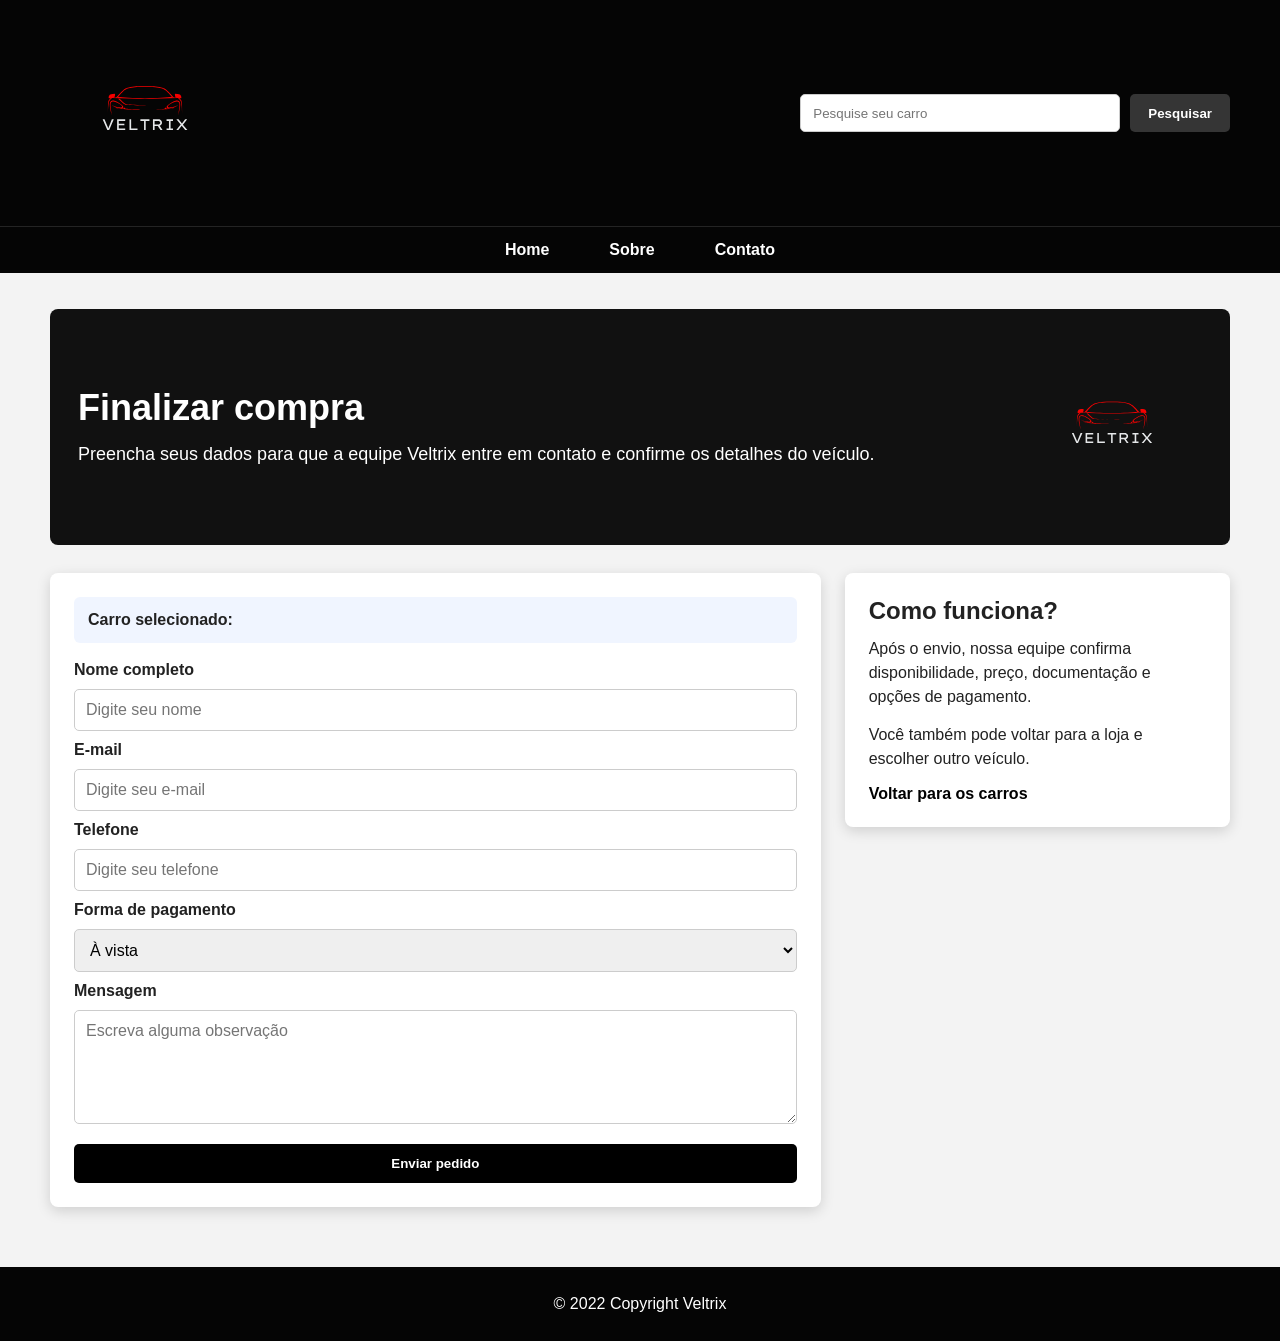
==== Comprar.html @ 274b274d "atualização 1.3" ====
<!DOCTYPE html>
<html lang="pt-br">

<head>
    <meta charset="UTF-8">
    <meta name="viewport" content="width=device-width, initial-scale=1.0">
    <title>Comprar - Veltrix</title>
    <link rel="stylesheet" href="css/style.css">
</head>

<body>
    <header class="topo">
        <div class="barra-topo">
            <a class="logo" href="index.html" aria-label="Veltrix">
                <img src="img/Velotrix.svg" alt="Veltrix">
            </a>

            <form class="pesquisa" role="search">
                <input type="search" aria-label="Pesquise" placeholder="Pesquise seu carro">
                <button type="submit">Pesquisar</button>
            </form>
        </div>

        <nav class="menu" aria-label="Menu principal">
            <ul>
                <li><a href="index.html">Home</a></li>
                <li><a href="Sobre.html">Sobre</a></li>
                <li><a href="Contato.html">Contato</a></li>
            </ul>
        </nav>
    </header>

    <main class="pagina-compra">
        <section class="compra-resumo">
            <div>
                <h1>Finalizar compra</h1>
                <p>Preencha seus dados para que a equipe Veltrix entre em contato e confirme os detalhes do veículo.</p>
            </div>
            <img src="img/Velotrix.svg" alt="Veltrix">
        </section>

        <section class="area-compra">
            <form class="form-compra">
                <div class="carro-selecionado">
                    <strong>Carro selecionado:</strong>
                    <p id="ferrari" class="carro-opcao">Ferrari</p>
                    <p id="fusca" class="carro-opcao">Fuscão Preto</p>
                    <p id="porsche" class="carro-opcao">Porsche</p>
                    <p id="byd" class="carro-opcao">BYD Seal</p>
                    <p id="chiron" class="carro-opcao">Bugatti Chiron</p>
                    <p id="veneno" class="carro-opcao">Lamborghini Veneno</p>
                    <p id="spider" class="carro-opcao">Lamborghini Spider</p>
                    <p id="audi" class="carro-opcao">Audi RS6</p>
                    <p id="jaguar" class="carro-opcao">Jaguar</p>
                    <p id="range-rover" class="carro-opcao">Range Rover Sport</p>
                </div>

                <label for="nome">Nome completo</label>
                <input id="nome" name="nome" type="text" placeholder="Digite seu nome">

                <label for="email">E-mail</label>
                <input id="email" name="email" type="email" placeholder="Digite seu e-mail">

                <label for="telefone">Telefone</label>
                <input id="telefone" name="telefone" type="tel" placeholder="Digite seu telefone">

                <label for="pagamento">Forma de pagamento</label>
                <select id="pagamento" name="pagamento">
                    <option>À vista</option>
                    <option>Financiamento</option>
                    <option>Consórcio</option>
                    <option>Troca com usado</option>
                </select>

                <label for="mensagem">Mensagem</label>
                <textarea id="mensagem" name="mensagem" rows="5" placeholder="Escreva alguma observação"></textarea>

                <button type="submit">Enviar pedido</button>
            </form>

            <aside class="compra-info">
                <h2>Como funciona?</h2>
                <p>Após o envio, nossa equipe confirma disponibilidade, preço, documentação e opções de pagamento.</p>
                <p>Você também pode voltar para a loja e escolher outro veículo.</p>
                <a href="index.html">Voltar para os carros</a>
            </aside>
        </section>
    </main>

    <footer class="rodape">© 2022 Copyright Veltrix</footer>
</body>

</html>
---- css/style.css ----
﻿* {
    box-sizing: border-box;
    margin: 0;
    padding: 0;
}

body {
    min-height: 100vh;
    font-family: Arial, Helvetica, sans-serif;
    color: #222;
    background-color: #f3f3f3;
}

.topo {
    background-color: #050505;
    color: #fff;
}

.barra-topo {
    width: min(1180px, 94%);
    margin: 0 auto;
    padding: 18px 0;
    display: flex;
    align-items: center;
    justify-content: space-between;
    gap: 24px;
}

.logo img {
    width: 190px;
    display: block;
}

.pesquisa {
    display: flex;
    align-items: center;
    gap: 10px;
    flex: 1;
    justify-content: flex-end;
}

.pesquisa input {
    width: min(320px, 100%);
    height: 38px;
    border-radius: 5px;
    border: 1px solid #ccc;
    padding: 0 12px;
}

.pesquisa button,
.botao-comprar {
    border: none;
    border-radius: 5px;
    background-color: #353535;
    color: #fff;
    cursor: pointer;
    font-weight: bold;
    transition: background-color 0.2s ease, transform 0.2s ease;
}

.pesquisa button {
    height: 38px;
    padding: 0 18px;
}

.pesquisa button:hover,
.botao-comprar:hover {
    background-color: #4e4e4e;
    transform: translateY(-2px);
}

.menu {
    border-top: 1px solid #242424;
}

.menu ul {
    width: min(1180px, 94%);
    margin: 0 auto;
    padding: 14px 0;
    display: flex;
    justify-content: center;
    gap: 60px;
    list-style: none;
}

.menu a {
    color: #fff;
    text-decoration: none;
    font-weight: bold;
}

.menu a:hover {
    color: #9ac5ff;
}

.banner {
    width: min(1180px, 94%);
    margin: 36px auto 0;
    display: grid;
    grid-template-columns: repeat(3, 1fr);
    gap: 16px;
    background-color: #050505;
    padding: 16px;
    border-radius: 8px;
}

.banner img {
    width: 100%;
    height: 260px;
    object-fit: cover;
    border-radius: 6px;
    background-color: #111;
}

.banner-paginas img {
    height: 300px;
}

.container-cards {
    width: min(1180px, 94%);
    margin: 46px auto;
    display: grid;
    grid-template-columns: repeat(auto-fit, minmax(220px, 1fr));
    gap: 24px;
}

.card-carro {
    overflow: hidden;
    border-radius: 8px;
    background-color: #fff;
    box-shadow: 0 4px 14px rgba(0, 0, 0, 0.15);
}

.card-carro img {
    width: 100%;
    height: 170px;
    object-fit: cover;
    display: block;
}

.info-carro {
    padding: 16px;
    display: flex;
    align-items: center;
    justify-content: space-between;
    gap: 12px;
}

.info-carro p {
    font-weight: bold;
    line-height: 1.3;
}

.botao-comprar {
    padding: 8px 14px;
    background-color: #111;
    text-decoration: none;
    display: inline-block;
    text-align: center;
}

.pagina-compra {
    width: min(1180px, 94%);
    margin: 36px auto 0;
}

.compra-resumo {
    display: flex;
    align-items: center;
    justify-content: space-between;
    gap: 24px;
    padding: 28px;
    border-radius: 8px;
    background-color: #111;
    color: #fff;
}

.compra-resumo h1 {
    margin-bottom: 12px;
    font-size: 36px;
}

.compra-resumo p {
    font-size: 18px;
    line-height: 1.5;
}

.compra-resumo img {
    width: 180px;
}

.area-compra {
    margin-top: 28px;
    display: grid;
    grid-template-columns: 2fr 1fr;
    gap: 24px;
    align-items: start;
}

.form-compra,
.compra-info {
    border-radius: 8px;
    background-color: #fff;
    box-shadow: 0 4px 14px rgba(0, 0, 0, 0.15);
}

.form-compra {
    padding: 24px;
    display: flex;
    flex-direction: column;
    gap: 10px;
}

.form-compra label {
    font-weight: bold;
}

.carro-selecionado {
    margin-bottom: 8px;
    padding: 14px;
    border-radius: 6px;
    background-color: #f0f5ff;
}

.carro-opcao {
    display: none;
    margin-top: 6px;
    font-size: 20px;
    font-weight: bold;
    color: #000000;
}

.carro-opcao:target {
    display: block;
}

.form-compra input,
.form-compra select,
.form-compra textarea {
    width: 100%;
    border: 1px solid #ccc;
    border-radius: 5px;
    padding: 11px;
    font: inherit;
}

.form-compra button {
    margin-top: 10px;
    border: none;
    border-radius: 5px;
    padding: 12px;
    background-color: #000000;
    color: #fff;
    cursor: pointer;
    font-weight: bold;
}

.form-compra button:hover {
    background-color: #353535;
}

.compra-info {
    padding: 24px;
}

.compra-info h2 {
    margin-bottom: 12px;
}

.compra-info p {
    margin-bottom: 14px;
    line-height: 1.5;
}

.compra-info a {
    color: #000000;
    font-weight: bold;
    text-decoration: none;
}

.conteudo {
    width: min(980px, 94%);
    margin: 32px auto 0;
    padding: 26px;
    border-radius: 8px;
    background-color: #6f6f6f;
    color: #fff;
}

.conteudo h1 {
    margin-bottom: 16px;
    font-size: 34px;
}

.conteudo p {
    margin-bottom: 14px;
    font-size: 18px;
    line-height: 1.6;
}

.destaque-contato {
    background-color: #848484;
}

.rodape {
    margin-top: 60px;
    padding: 28px;
    text-align: center;
    background-color: #050505;
    color: #fff;
}

@media (max-width: 760px) {
    .barra-topo {
        flex-direction: column;
        align-items: stretch;
    }

    .logo img {
        margin: 0 auto;
    }

    .pesquisa {
        justify-content: center;
        flex-wrap: wrap;
    }

    .menu ul {
        gap: 28px;
        flex-wrap: wrap;
    }

    .banner {
        grid-template-columns: 1fr;
    }

    .banner img,
    .banner-paginas img {
        height: 220px;
    }

    .info-carro {
        flex-direction: column;
        align-items: flex-start;
    }

    .area-compra {
        grid-template-columns: 1fr;
    }

    .compra-resumo {
        flex-direction: column;
        text-align: center;
    }
}
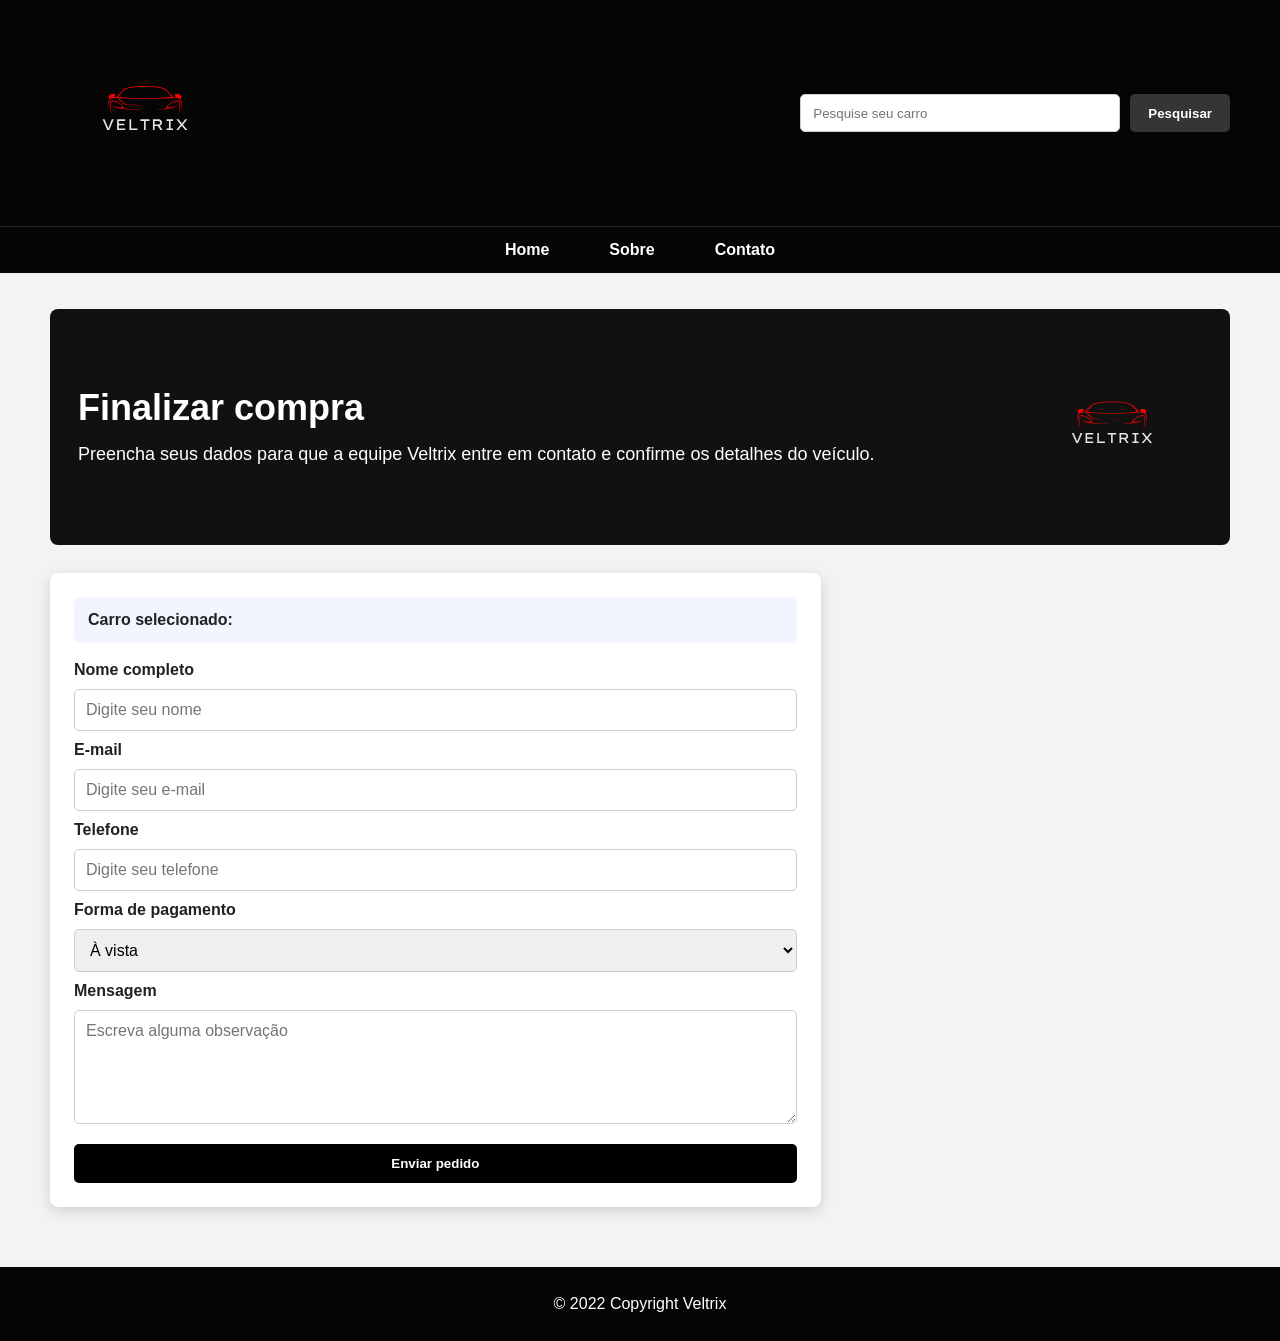
==== commit 2384212f: "atualização 1.4" ====
--- a/Comprar.html
+++ b/Comprar.html
@@ -77,13 +77,6 @@
 
                 <button type="submit">Enviar pedido</button>
             </form>
-
-            <aside class="compra-info">
-                <h2>Como funciona?</h2>
-                <p>Após o envio, nossa equipe confirma disponibilidade, preço, documentação e opções de pagamento.</p>
-                <p>Você também pode voltar para a loja e escolher outro veículo.</p>
-                <a href="index.html">Voltar para os carros</a>
-            </aside>
         </section>
     </main>
 
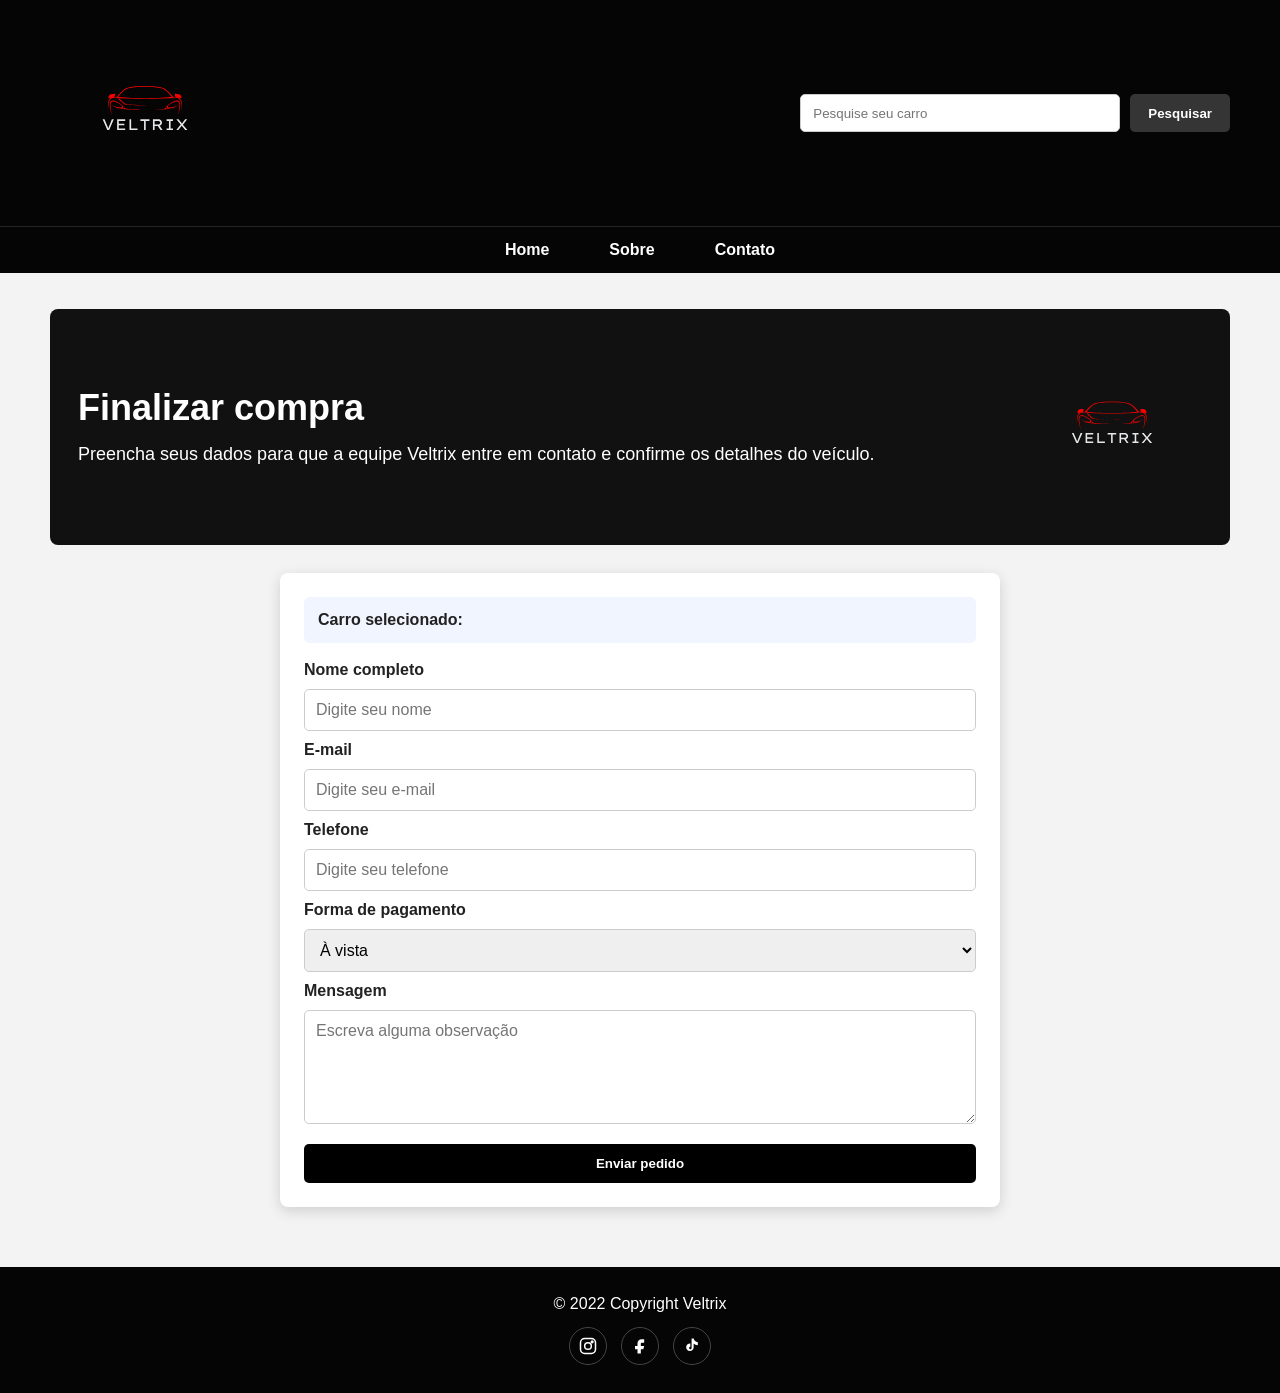
==== commit 9bda251d: "atualização 2.0" ====
--- a/Comprar.html
+++ b/Comprar.html
@@ -40,19 +40,69 @@
         </section>
 
         <section class="area-compra">
-            <form class="form-compra">
+            <form id="form-compra" class="form-compra">
                 <div class="carro-selecionado">
                     <strong>Carro selecionado:</strong>
-                    <p id="ferrari" class="carro-opcao">Ferrari</p>
-                    <p id="fusca" class="carro-opcao">Fuscão Preto</p>
-                    <p id="porsche" class="carro-opcao">Porsche</p>
-                    <p id="byd" class="carro-opcao">BYD Seal</p>
-                    <p id="chiron" class="carro-opcao">Bugatti Chiron</p>
-                    <p id="veneno" class="carro-opcao">Lamborghini Veneno</p>
-                    <p id="spider" class="carro-opcao">Lamborghini Spider</p>
-                    <p id="audi" class="carro-opcao">Audi RS6</p>
-                    <p id="jaguar" class="carro-opcao">Jaguar</p>
-                    <p id="range-rover" class="carro-opcao">Range Rover Sport</p>
+                    <div id="ferrari" class="carro-opcao">
+                        <p>Ferrari</p>
+                        <img src="img/ferrari.webp" alt="Ferrari">
+                        <span class="valor-fipe">R$ 4.209.050,00</span>
+                        <p class="descricao-carro">Esportivo de luxo com design marcante, motor potente e acabamento premium para quem busca desempenho e exclusividade.</p>
+                    </div>
+                    <div id="fusca" class="carro-opcao">
+                        <p>Fuscão Preto</p>
+                        <img src="img/fusca preto.jpg" alt="Fusca preto">
+                        <span class="valor-fipe">R$ 30.393,00</span>
+                        <p class="descricao-carro">Clássico nacional com visual estiloso, manutenção simples e personalidade forte para o dia a dia ou coleção.</p>
+                    </div>
+                    <div id="porsche" class="carro-opcao">
+                        <p>Porsche</p>
+                        <img src="img/porsche.webp" alt="Porsche">
+                        <span class="valor-fipe">R$ 1.154.540,00</span>
+                        <p class="descricao-carro">Modelo esportivo com excelente dirigibilidade, interior sofisticado e desempenho feito para amantes de velocidade.</p>
+                    </div>
+                    <div id="byd" class="carro-opcao">
+                        <p>BYD Seal</p>
+                        <img src="img/byd.avif" alt="BYD Seal">
+                        <span class="valor-fipe">R$ 299.998,00</span>
+                        <p class="descricao-carro">Sedã elétrico moderno, silencioso e tecnológico, ideal para quem procura economia e inovação.</p>
+                    </div>
+                    <div id="chiron" class="carro-opcao">
+                        <p>Bugatti Chiron</p>
+                        <img src="img/chiron.jpg" alt="Bugatti Chiron">
+                        <span class="valor-fipe">R$ 50.000.000,00</span>
+                        <p class="descricao-carro">Hipercarro de altíssimo desempenho, com luxo extremo e presença única em qualquer garagem.</p>
+                    </div>
+                    <div id="veneno" class="carro-opcao">
+                        <p>Lamborghini Veneno</p>
+                        <img src="img/veneno.jpg" alt="Lamborghini Veneno">
+                        <span class="valor-fipe">R$ 30.000.000,00</span>
+                        <p class="descricao-carro">Superesportivo raro, agressivo e exclusivo, criado para impressionar pelo visual e pela performance.</p>
+                    </div>
+                    <div id="spider" class="carro-opcao">
+                        <p>Lamborghini Spider</p>
+                        <img src="img/spider.webp" alt="Lamborghini Spider">
+                        <span class="valor-fipe">R$ 3.721.010,00</span>
+                        <p class="descricao-carro">Conversível esportivo com visual impactante, som envolvente e experiência de direção emocionante.</p>
+                    </div>
+                    <div id="audi" class="carro-opcao">
+                        <p>Audi RS6</p>
+                        <img src="img/Audi-RS6-Performance-25-1320x743.webp" alt="Audi RS6">
+                        <span class="valor-fipe">R$ 1.207.580,00</span>
+                        <p class="descricao-carro">Perua esportiva com muito espaço, conforto e potência, combinando uso familiar com alta performance.</p>
+                    </div>
+                    <div id="jaguar" class="carro-opcao">
+                        <p>Jaguar</p>
+                        <img src="img/jaguar.webp" alt="Jaguar">
+                        <span class="valor-fipe">R$ 374.510,00</span>
+                        <p class="descricao-carro">Veículo elegante, confortável e refinado, pensado para quem valoriza estilo e uma condução suave.</p>
+                    </div>
+                    <div id="range-rover" class="carro-opcao">
+                        <p>Range Rover Sport</p>
+                        <img src="img/range-rover-sport-2023.jpg" alt="Range Rover Sport">
+                        <span class="valor-fipe">R$ 719.324,00</span>
+                        <p class="descricao-carro">SUV premium com presença robusta, conforto elevado e versatilidade para cidade, estrada e terrenos difíceis.</p>
+                    </div>
                 </div>
 
                 <label for="nome">Nome completo</label>
@@ -80,7 +130,73 @@
         </section>
     </main>
 
-    <footer class="rodape">© 2022 Copyright Veltrix</footer>
+    <div id="fundo-mensagem" class="fundo-mensagem">
+        <div class="mensagem-parabens">
+            Parabéns pela sua nova aquisição!
+        </div>
+    </div>
+    <div id="area-confeites" class="area-confeites"></div>
+
+    <footer class="rodape">
+        <p>© 2022 Copyright Veltrix</p>
+        <div class="redes-sociais" aria-label="Redes sociais">
+            <a href="https://www.instagram.com/" aria-label="Instagram">
+                <svg viewBox="0 0 24 24" aria-hidden="true">
+                    <rect x="3" y="3" width="18" height="18" rx="5"></rect>
+                    <circle cx="12" cy="12" r="4"></circle>
+                    <circle cx="17" cy="7" r="1"></circle>
+                </svg>
+            </a>
+            <a href="https://www.facebook.com/?locale=pt_BR" aria-label="Facebook">
+                <svg viewBox="0 0 24 24" aria-hidden="true">
+                    <path d="M14 8h3V4h-3c-3 0-5 2-5 5v3H6v4h3v5h4v-5h3l1-4h-4V9c0-.6.4-1 1-1z"></path>
+                </svg>
+            </a>
+            <a href="https://www.tiktok.com/pt-BR/" aria-label="TikTok">
+                <svg viewBox="0 0 24 24" aria-hidden="true">
+                    <path d="M14 3v10.5A4.5 4.5 0 1 1 10 9v4a1.5 1.5 0 1 0 1.5 1.5V3h2.5c.6 2.4 2.3 4.1 5 4.5V11c-2-.1-3.8-.9-5-2z"></path>
+                </svg>
+            </a>
+        </div>
+    </footer>
+
+    <script>
+        const formulario = document.getElementById("form-compra");
+        const fundoMensagem = document.getElementById("fundo-mensagem");
+        const areaConfeites = document.getElementById("area-confeites");
+        const cores = ["#ff4d4d", "#ffd633", "#4dd2ff", "#66ff99", "#ff66d9"];
+
+        formulario.addEventListener("submit", function (evento) {
+            evento.preventDefault();
+            fundoMensagem.style.display = "block";
+            soltarConfeites();
+            formulario.reset();
+        });
+
+        fundoMensagem.addEventListener("click", function () {
+            fundoMensagem.style.display = "none";
+        });
+
+        function soltarConfeites() {
+            areaConfeites.innerHTML = "";
+
+            for (let i = 0; i < 50; i++) {
+                const confeite = document.createElement("div");
+                const corAleatoria = cores[Math.floor(Math.random() * cores.length)];
+
+                confeite.classList.add("confeite");
+                confeite.style.left = Math.random() * 100 + "%";
+                confeite.style.backgroundColor = corAleatoria;
+                confeite.style.animationDelay = Math.random() * 0.5 + "s";
+
+                areaConfeites.appendChild(confeite);
+            }
+
+            setTimeout(function () {
+                areaConfeites.innerHTML = "";
+            }, 3500);
+        }
+    </script>
 </body>
 
 </html>
--- a/css/style.css
+++ b/css/style.css
@@ -151,6 +151,17 @@
     line-height: 1.3;
 }
 
+.valor-fipe {
+    display: inline-block;
+    margin-top: 6px;
+    padding: 5px 9px;
+    border-radius: 5px;
+    background-color: #eeeeee;
+    color: #111;
+    font-size: 14px;
+    font-weight: bold;
+}
+
 .botao-comprar {
     padding: 8px 14px;
     background-color: #111;
@@ -191,10 +202,8 @@
 
 .area-compra {
     margin-top: 28px;
-    display: grid;
-    grid-template-columns: 2fr 1fr;
-    gap: 24px;
-    align-items: start;
+    display: flex;
+    justify-content: center;
 }
 
 .form-compra,
@@ -205,6 +214,7 @@
 }
 
 .form-compra {
+    width: min(720px, 100%);
     padding: 24px;
     display: flex;
     flex-direction: column;
@@ -225,13 +235,43 @@
 .carro-opcao {
     display: none;
     margin-top: 6px;
-    font-size: 20px;
-    font-weight: bold;
     color: #000000;
 }
 
 .carro-opcao:target {
     display: block;
+}
+
+.carro-opcao > p:first-child {
+    margin-bottom: 10px;
+    font-size: 20px;
+    font-weight: bold;
+}
+
+.carro-opcao .valor-fipe {
+    display: block;
+    width: fit-content;
+    margin: 14px auto 12px;
+    padding: 10px 18px;
+    border-radius: 6px;
+    background-color: #111;
+    color: #fff;
+    font-size: 24px;
+    text-align: center;
+}
+
+.carro-opcao img {
+    width: 100%;
+    max-height: 280px;
+    object-fit: cover;
+    border-radius: 6px;
+    display: block;
+}
+
+.descricao-carro {
+    margin-top: 12px;
+    line-height: 1.5;
+    color: #333;
 }
 
 .form-compra input,
@@ -259,6 +299,59 @@
     background-color: #353535;
 }
 
+.fundo-mensagem {
+    display: none;
+    position: fixed;
+    inset: 0;
+    background-color: rgba(0, 0, 0, 0.35);
+    z-index: 10;
+}
+
+.mensagem-parabens {
+    position: fixed;
+    top: 50%;
+    left: 50%;
+    transform: translate(-50%, -50%);
+    width: min(420px, 90%);
+    padding: 24px;
+    border-radius: 8px;
+    background-color: #111;
+    color: #fff;
+    text-align: center;
+    font-size: 24px;
+    font-weight: bold;
+    box-shadow: 0 4px 18px rgba(0, 0, 0, 0.35);
+}
+
+.area-confeites {
+    position: fixed;
+    inset: 0;
+    pointer-events: none;
+    overflow: hidden;
+    z-index: 11;
+}
+
+.confeite {
+    position: absolute;
+    top: -20px;
+    width: 10px;
+    height: 16px;
+    border-radius: 2px;
+    animation: cair-confeite 3s linear forwards;
+}
+
+@keyframes cair-confeite {
+    from {
+        transform: translateY(0) rotate(0deg);
+        opacity: 1;
+    }
+
+    to {
+        transform: translateY(110vh) rotate(720deg);
+        opacity: 0;
+    }
+}
+
 .compra-info {
     padding: 24px;
 }
@@ -310,6 +403,49 @@
     color: #fff;
 }
 
+.rodape p {
+    margin-bottom: 14px;
+}
+
+.redes-sociais {
+    display: flex;
+    justify-content: center;
+    gap: 14px;
+}
+
+.redes-sociais a {
+    width: 38px;
+    height: 38px;
+    border: 1px solid #444;
+    border-radius: 50%;
+    display: inline-flex;
+    align-items: center;
+    justify-content: center;
+    color: #fff;
+    text-decoration: none;
+    transition: background-color 0.2s ease, transform 0.2s ease;
+}
+
+.redes-sociais a:hover {
+    background-color: #353535;
+    transform: translateY(-2px);
+}
+
+.redes-sociais svg {
+    width: 20px;
+    height: 20px;
+    fill: none;
+    stroke: currentColor;
+    stroke-width: 1.8;
+    stroke-linecap: round;
+    stroke-linejoin: round;
+}
+
+.redes-sociais path {
+    fill: currentColor;
+    stroke: none;
+}
+
 @media (max-width: 760px) {
     .barra-topo {
         flex-direction: column;
@@ -344,13 +480,8 @@
         align-items: flex-start;
     }
 
-    .area-compra {
-        grid-template-columns: 1fr;
-    }
-
     .compra-resumo {
         flex-direction: column;
         text-align: center;
     }
 }
-
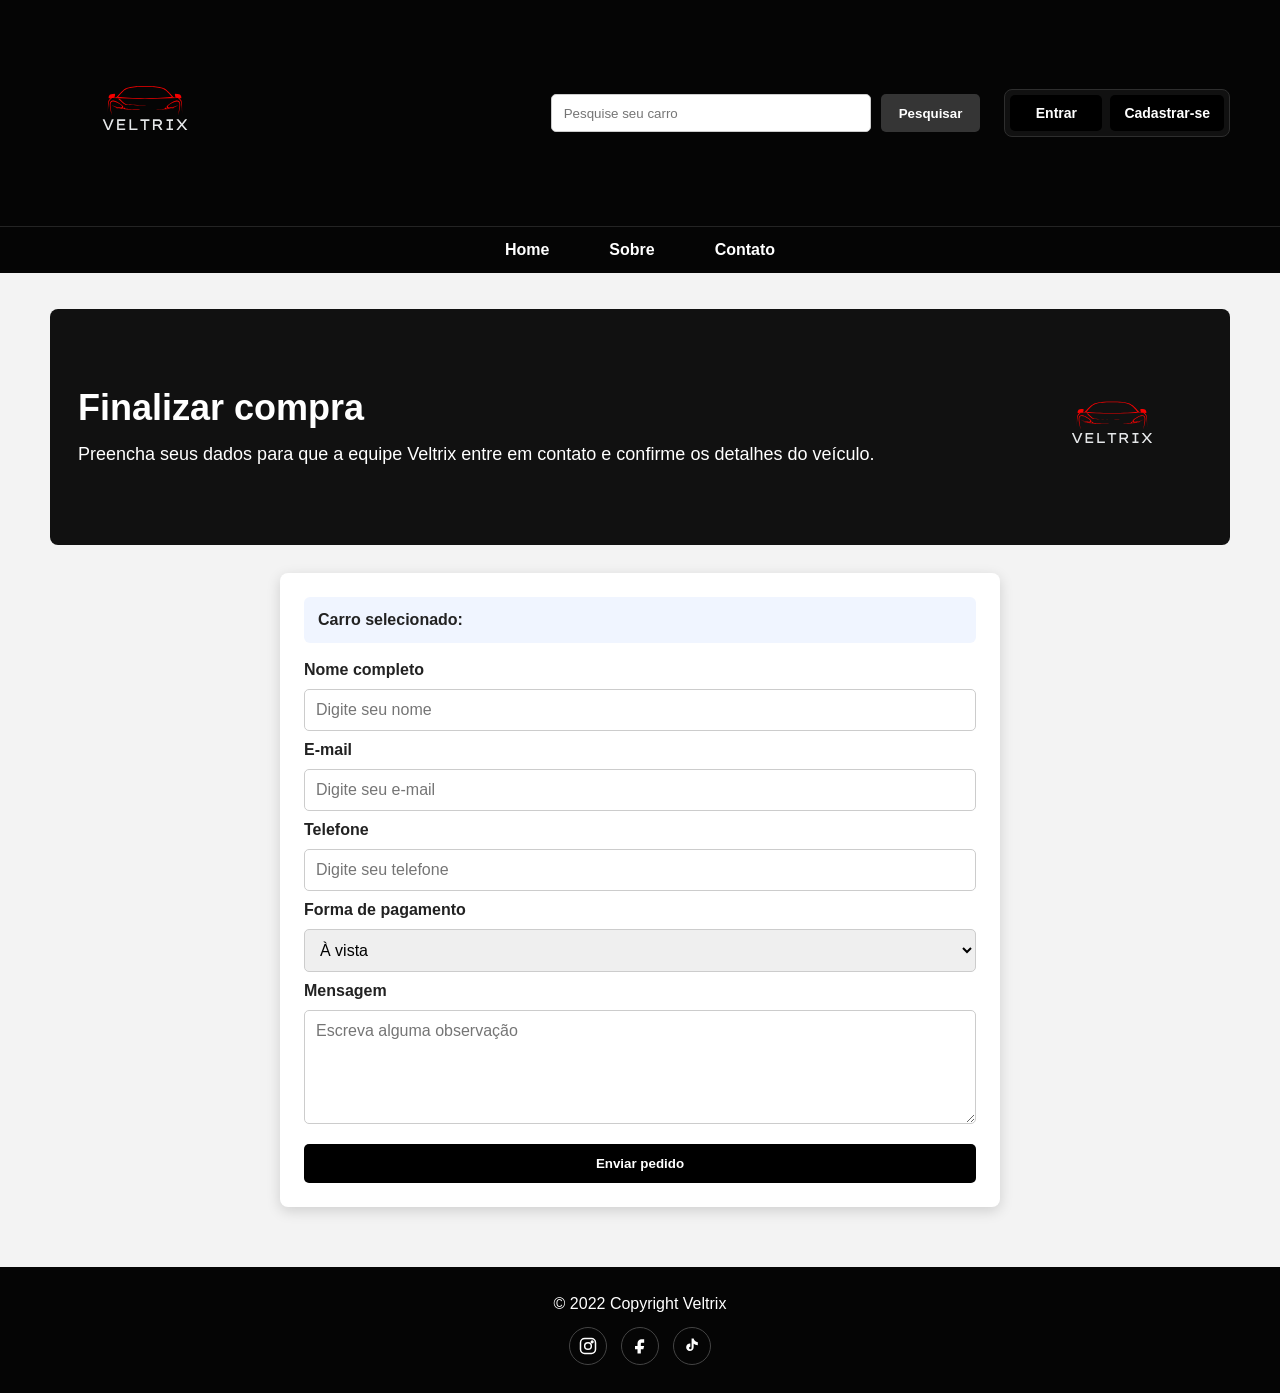
==== commit 9a550baf: "atualização 2.1" ====
--- a/Comprar.html
+++ b/Comprar.html
@@ -19,6 +19,11 @@
                 <input type="search" aria-label="Pesquise" placeholder="Pesquise seu carro">
                 <button type="submit">Pesquisar</button>
             </form>
+
+            <div class="acoes-conta" aria-label="Acesso do cliente">
+                <a class="botao-entrar" href="Login.html">Entrar</a>
+                <a class="botao-cadastrar" href="Cadastrar.html">Cadastrar-se</a>
+            </div>
         </div>
 
         <nav class="menu" aria-label="Menu principal">
@@ -197,6 +202,7 @@
             }, 3500);
         }
     </script>
+    <script src="app.js"></script>
 </body>
 
 </html>
--- a/css/style.css
+++ b/css/style.css
@@ -65,6 +65,103 @@
 
 .pesquisa button:hover,
 .botao-comprar:hover {
+    background-color: #4e4e4e;
+    transform: translateY(-2px);
+}
+
+.acoes-conta {
+    display: flex;
+    align-items: center;
+    gap: 8px;
+    padding: 5px;
+    border: 1px solid #2e2e2e;
+    border-radius: 8px;
+    background-color: #111;
+}
+
+.acoes-conta a {
+    min-width: 92px;
+    border-radius: 5px;
+    padding: 10px 14px;
+    color: #fff;
+    font-size: 14px;
+    font-weight: bold;
+    text-align: center;
+    text-decoration: none;
+    transition: background-color 0.2s ease, color 0.2s ease, transform 0.2s ease;
+}
+
+.botao-entrar {
+    background-color: #000;
+}
+
+.botao-cadastrar {
+    background-color: #000;
+    color: #fff !important;
+}
+
+.acoes-conta a:hover {
+    transform: translateY(-2px);
+}
+
+.botao-entrar:hover {
+    background-color: #4e4e4e;
+}
+
+.botao-cadastrar:hover {
+    background-color: #4e4e4e;
+}
+
+.perfil-logado {
+    padding: 6px;
+}
+
+.perfil-cliente {
+    min-width: 168px !important;
+    display: flex;
+    align-items: center;
+    gap: 10px;
+    padding: 6px 10px !important;
+    background-color: #000;
+}
+
+.avatar-cliente {
+    width: 34px;
+    height: 34px;
+    border-radius: 50%;
+    display: inline-flex;
+    align-items: center;
+    justify-content: center;
+    background-color: #fff;
+    color: #000;
+    font-weight: bold;
+}
+
+.perfil-cliente span:last-child {
+    display: flex;
+    flex-direction: column;
+    align-items: flex-start;
+    line-height: 1.2;
+}
+
+.perfil-cliente small {
+    color: #cfcfcf;
+    font-size: 12px;
+    font-weight: normal;
+}
+
+.botao-sair {
+    border: 1px solid #444;
+    border-radius: 5px;
+    padding: 10px 12px;
+    background-color: #2f2f2f;
+    color: #fff;
+    cursor: pointer;
+    font-weight: bold;
+    transition: background-color 0.2s ease, transform 0.2s ease;
+}
+
+.botao-sair:hover {
     background-color: #4e4e4e;
     transform: translateY(-2px);
 }
@@ -395,6 +492,105 @@
     background-color: #848484;
 }
 
+.pagina-login {
+    width: min(1180px, 94%);
+    min-height: 620px;
+    margin: 36px auto 0;
+    display: flex;
+    align-items: center;
+    justify-content: center;
+    padding: 48px 0;
+    background: linear-gradient(rgba(0, 0, 0, 0.58), rgba(0, 0, 0, 0.72)), url("../img/Audi-RS6-Performance-25-1320x743.webp") center/cover;
+    border-radius: 8px;
+}
+
+.cartao-login {
+    width: min(440px, 92%);
+    padding: 28px;
+    border-radius: 8px;
+    background-color: #050505;
+    color: #fff;
+    box-shadow: 0 4px 18px rgba(0, 0, 0, 0.28);
+}
+
+.cartao-cadastro {
+    width: min(520px, 92%);
+}
+
+.logo-login {
+    width: 190px;
+    margin: 0 auto 18px;
+    display: block;
+}
+
+.cartao-login h1 {
+    margin-bottom: 10px;
+    text-align: center;
+    font-size: 30px;
+}
+
+.cartao-login p {
+    margin-bottom: 18px;
+    color: #e6e6e6;
+    line-height: 1.5;
+    text-align: center;
+}
+
+.form-login {
+    display: flex;
+    flex-direction: column;
+    gap: 10px;
+}
+
+.form-login label {
+    font-weight: bold;
+}
+
+.form-login input {
+    width: 100%;
+    border: 1px solid #444;
+    border-radius: 5px;
+    padding: 12px;
+    background-color: #161616;
+    color: #fff;
+    font: inherit;
+}
+
+.form-login input::placeholder {
+    color: #b8b8b8;
+}
+
+.form-login input:focus {
+    border-color: #9ac5ff;
+    outline: 2px solid rgba(154, 197, 255, 0.35);
+}
+
+.form-login button {
+    margin-top: 8px;
+    border: 1px solid #555;
+    border-radius: 5px;
+    padding: 13px;
+    background-color: #2f2f2f;
+    color: #fff;
+    cursor: pointer;
+    font-weight: bold;
+    transition: background-color 0.2s ease, transform 0.2s ease;
+}
+
+.form-login button:hover {
+    background-color: #353535;
+    transform: translateY(-2px);
+}
+
+.link-conta {
+    margin: 18px 0 0;
+    font-weight: bold;
+}
+
+.link-conta a {
+    color: #9ac5ff;
+}
+
 .rodape {
     margin-top: 60px;
     padding: 28px;
@@ -461,6 +657,28 @@
         flex-wrap: wrap;
     }
 
+    .acoes-conta {
+        justify-content: center;
+        width: 100%;
+    }
+
+    .acoes-conta a {
+        flex: 1;
+    }
+
+    .perfil-logado {
+        flex-wrap: wrap;
+    }
+
+    .perfil-cliente {
+        flex: 1 1 100% !important;
+        justify-content: center;
+    }
+
+    .botao-sair {
+        flex: 1;
+    }
+
     .menu ul {
         gap: 28px;
         flex-wrap: wrap;
@@ -484,4 +702,13 @@
         flex-direction: column;
         text-align: center;
     }
-}
+
+    .pagina-login {
+        min-height: auto;
+        padding: 28px 0;
+    }
+
+    .cartao-login {
+        padding: 22px;
+    }
+}
